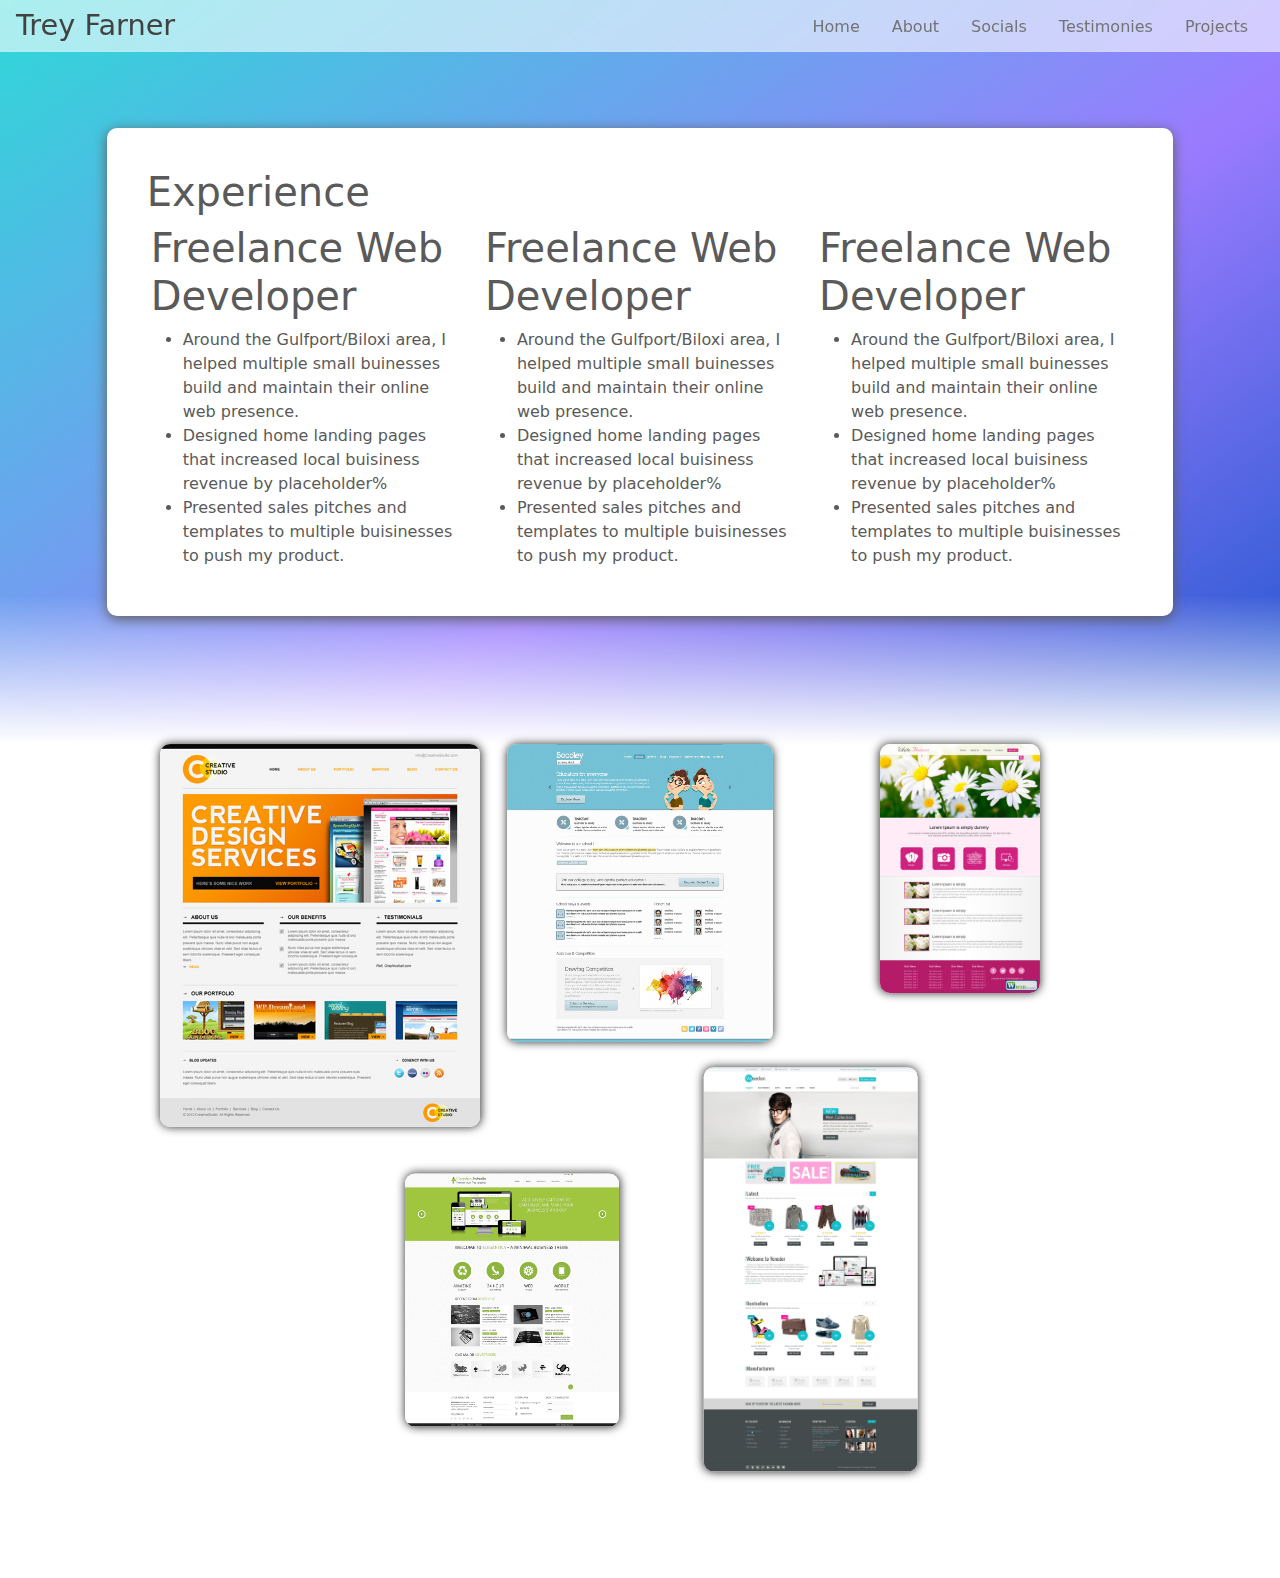
==== about.html @ fee143a4 "About Page" ====
<!DOCTYPE html>
<html lang="en">
<head>
    <meta charset="UTF-8">
    <meta name="viewport" content="width=device-width, initial-scale=1.0">
    <link rel="stylesheet" href="./css/bootstrap.css">
    <link rel="stylesheet" href="./css/styleAbout.css">
    <title>Document</title>
</head>
<body>
    <header role="banner" class="container-fluid fixed-top">
        <div class="row hamburg align-bottom p-1">
            <div class="col-6 d-flex flex-grow-1">
                <p class="bannerName">Trey Farner</p>
            </div>
            <button class="hamburgBtn col-6 d-lg-none" onclick="openSidebar()" id="hamburgOpen">
                <div class="menuBtn"></div>
                <div class="menuBtn"></div>
                <div class="menuBtn"></div>
            </button>
            <nav class="d-none d-lg-flex col-6 justify-content-end">
                <a href="./index.html" class="p-2 text-decoration-none mx-2">Home</a>
                <a href="#" class="p-2 text-decoration-none mx-2">About</a>
                <a href="#" class="p-2 text-decoration-none mx-2">Socials</a>
                <a href="#" class="p-2 text-decoration-none mx-2">Testimonies</a>
                <a href="#" class="p-2 text-decoration-none mx-2">Projects</a>
            </nav>
        </div>
    </header>

    <main role="main" class="container-fluid">
        <div class="row experience justify-content-center">
            <div class="experienceCard row col-12 col-md-10 justify-content-center">
                <div class="display-6 p-2">Experience</div>
                <div class="col-12 col-md-6 col-lg-4">
                    <h1>Freelance Web Developer</h1>
                    <ul>
                        <li>Around the Gulfport/Biloxi area, I helped multiple small buinesses build and maintain their online web presence.</li>
                        <li>Designed home landing pages that increased local buisiness revenue by placeholder%</li>
                        <li>Presented sales pitches and templates to multiple buisinesses to push my product.</li>
                    </ul>
                </div>
                <div class="col-12 col-md-6 col-lg-4">
                    <h1>Freelance Web Developer</h1>
                    <ul>
                        <li>Around the Gulfport/Biloxi area, I helped multiple small buinesses build and maintain their online web presence.</li>
                        <li>Designed home landing pages that increased local buisiness revenue by placeholder%</li>
                        <li>Presented sales pitches and templates to multiple buisinesses to push my product.</li>
                    </ul>
                </div>
                <div class="col-12 col-md-6 col-lg-4">
                    <h1>Freelance Web Developer</h1>
                    <ul>
                        <li>Around the Gulfport/Biloxi area, I helped multiple small buinesses build and maintain their online web presence.</li>
                        <li>Designed home landing pages that increased local buisiness revenue by placeholder%</li>
                        <li>Presented sales pitches and templates to multiple buisinesses to push my product.</li>
                    </ul>
                </div>
            </div>
        </div>

        <div class="templates row justify-content-center">
            <div class="row col-12 col-md-10 position-relative imgWrapper justify-content-center">
                <div class="heightBox"></div>
                <img src="./images/free-psd-website-design-templates_167860.jpg" alt="Website Template" class="animatedImg img1 position-absolute">
                <img src="./images/graphicumbrella.jpg" alt="Graphic Umbrella Template" class="animatedImg img2 position-absolute">
                <img src="./images/school-templates-website_397032.jpg" alt="School Template Website" class="animatedImg img3 position-absolute">
                <img src="./images/venedor.jpg" alt="Vendor website" class="animatedImg img4 position-absolute">
                <img src="./images/whiteflowers.jpg" alt="White Flowers Website" class="animatedImg img5 position-absolute">
            </div>
        </div>
    </main>
</body>
</html>
---- css/styleAbout.css ----
body {
    background: #2ED8D8;
    background: linear-gradient(to bottom right, #2ED8D8 0%, #9A7BFF 55%, #014EC1 100%);
    background-attachment: fixed;
}

.hamburg {
    background-color: #ffffff00;
    backdrop-filter: blur(8px);
    transition-duration: .5s;
    border-bottom: 1px solid #dcfaff15;

    &:hover {
    background-color: #ffffff98;
    }
}

.bannerName {
    font-size: 1.8rem;
    color: #424242;
    margin: 0;
    margin-right: .5rem;
    align-content: end;
}

.hamburgBtn {
    background-color: #ffffff00;
    border: none;
    width: 5rem;

    & :hover {
        color: #000;
    }
}

.menuBtn {
    width: 35px;
    height: 5px;
    border-radius: 5px;
    background-color: #424242;
    margin: 6px 0;
}

nav {
    align-items: end;

    & a {
        color: #737373;
        border-radius: 10px;
        transition-duration: .3s;

        &:hover {
            background-color: #737373;
            color: white;
        }
    }
}

.experienceCard {
    background-color: #ffffff;
    color: #5a5a5a;
    border-radius: 10px;
    box-shadow: 0px 3px 13px 0px #5c5c5c;
    padding-bottom: 12px;
    padding: 2rem;
    max-width: 1180px;
    margin: 10% 0;
}

.experience {
    background: linear-gradient(to bottom, #FFFFFF00 80%, #FFFFFF 100%);
} 

@keyframes rotateFlip {
    from {
        scale: .1;
    }
    to {
        rotate: 360deg;
        scale: 1;
    }
}

@keyframes float {
    from {translate: 0px;}
    to {translate: 0px 10px;}
}

.templates {
    background-color: #fff;
    min-height: fit-content;
}

.heightBox {
    margin: 40%;
}

.imgWrapper {
    max-width: 1080px;
}

.animatedImg {
    max-height: max-content;
    box-shadow: 0px 0px 10px 0px #303030;
    border-radius: 10px;
    padding: 0;
    transition-duration: .3s;

    &:hover {
        scale: 1.1;
        box-shadow: 0px 0px 18px 0px #303030;
    }
}

@keyframes img1Position {
    from {
        opacity: 0;
        scale: .1;
        translate: 0%;
    }
    to {
        opacity: 1;
        rotate: 360deg;
        scale: 1;
        translate: -100%;
    }
}

.img1 {
    width: 30%;
    translate: -100%;
    animation-name: img1Position;
    animation-duration: 1ms;
    animation-direction: alternate;
    animation-timeline: scroll(block nearest);
    animation-range: contain 0% contain 60%;
}

@keyframes img2Position {
    from {
        opacity: 0;
        scale: .1;
        translate: 0%;
    }
    to {
        opacity: 1;
        rotate: 360deg;
        scale: 1;
        translate: -60% 170%;
    }
}

.img2 {
    width: 20%;
    translate: -60% 170%;
    animation-name: img2Position;
    animation-duration: 1ms;
    animation-direction: alternate;
    animation-timeline: scroll(block nearest);
    animation-range: contain 0% contain 60%;
}

@keyframes img3Position {
    from {
        opacity: 0;
        scale: .1;
        translate: 0%;
    }
    to {
        opacity: 1;
        rotate: 360deg;
        scale: 1;
    }
}

.img3 {
    width: 25%;
    animation-name: img3Position;
    animation-duration: 1ms;
    animation-direction: alternate;
    animation-timeline: scroll(block nearest);
    animation-range: contain 0% contain 60%;
}

@keyframes img4Position {
    from {
        opacity: 0;
        scale: .1;
        translate: 0%;
    }
    to {
        opacity: 1;
        rotate: 360deg;
        scale: 1;
        translate: 80% 80%;
    }
}

.img4 {
    width: 20%;
    translate: 80% 80%;
    animation-name: img4Position;
    animation-duration: 1ms;
    animation-direction: alternate;
    animation-timeline: scroll(block nearest);
    animation-range: contain 0% contain 60%;
}

@keyframes img5Position {
    from {
        opacity: 0;
        scale: .1;
        translate: 0%;
    }
    to {
        opacity: 1;
        rotate: 360deg;
        scale: 1;
        translate: 200%;
    }
}

.img5 {
    width: 15%;
    translate: 200%;
    animation-name: img5Position;
    animation-duration: 1ms;
    animation-direction: alternate;
    animation-timeline: scroll(block nearest);
    animation-range: contain 0% contain 60%;
}
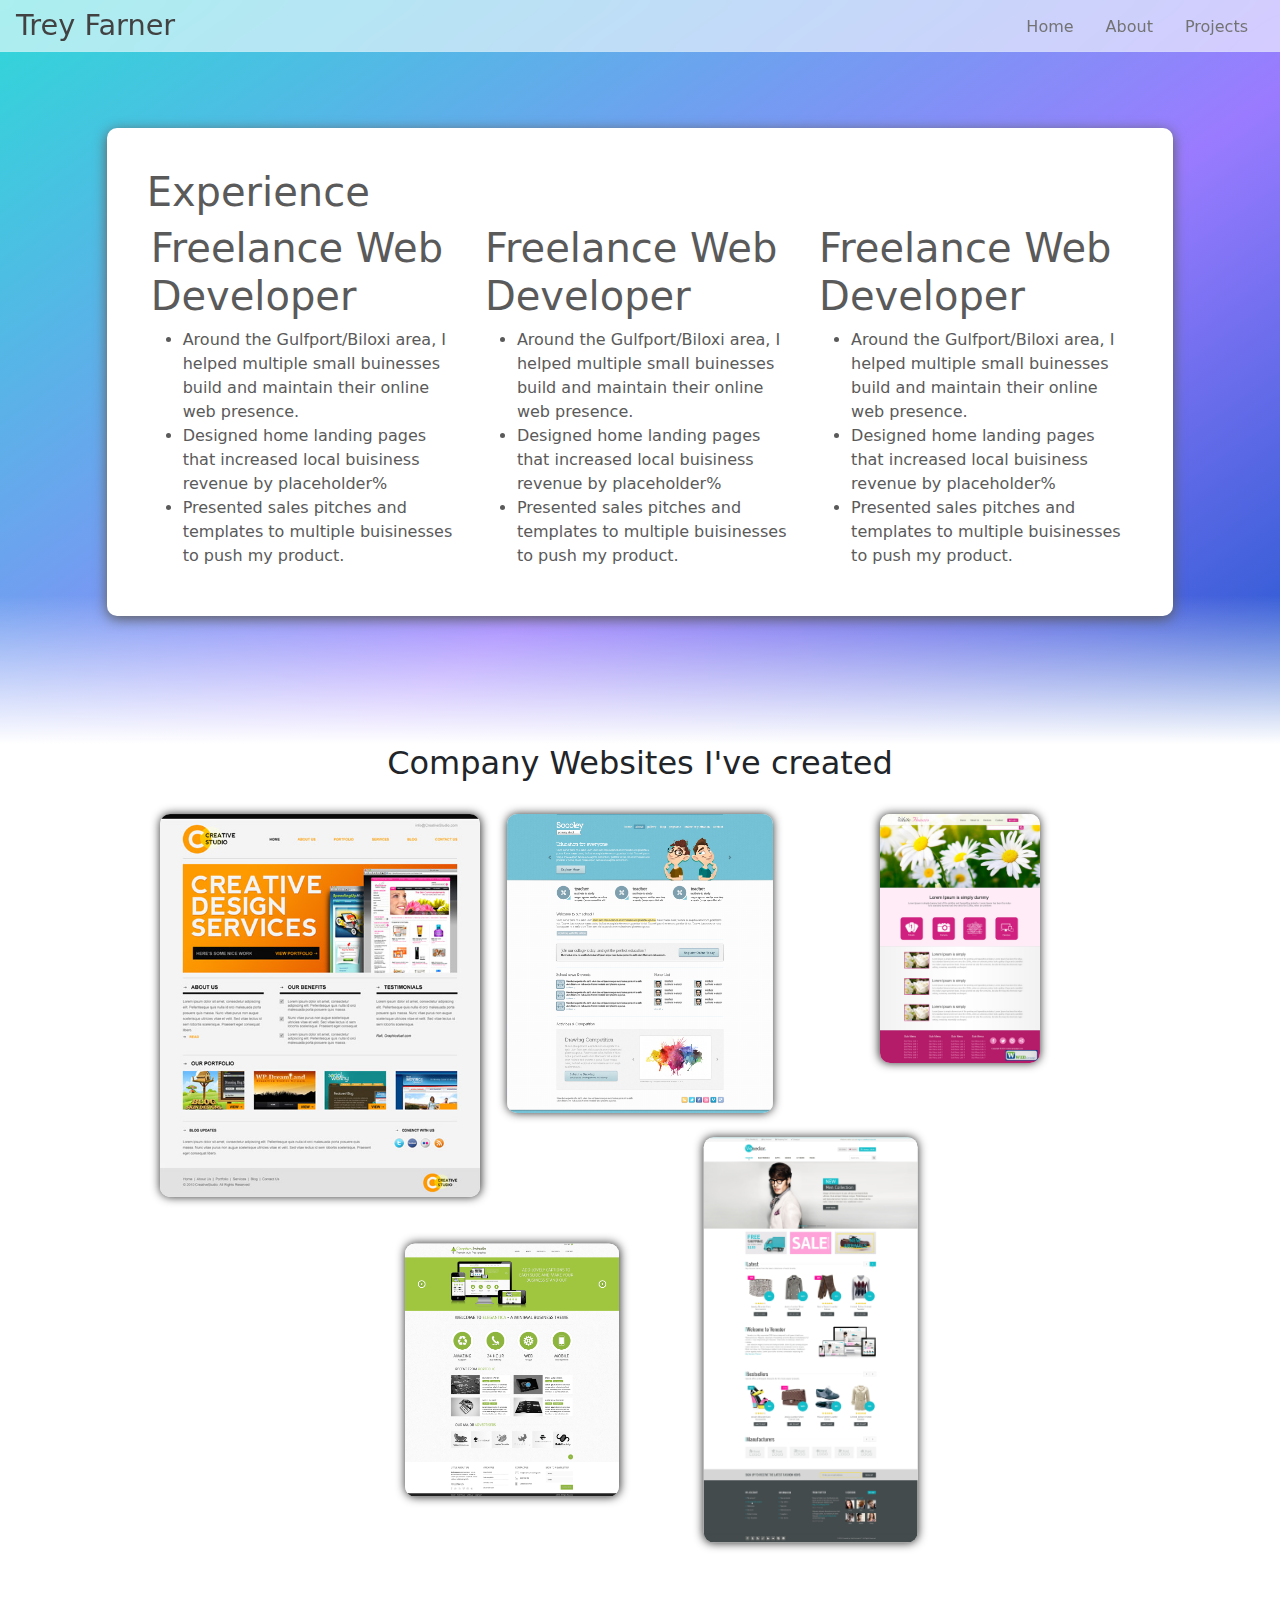
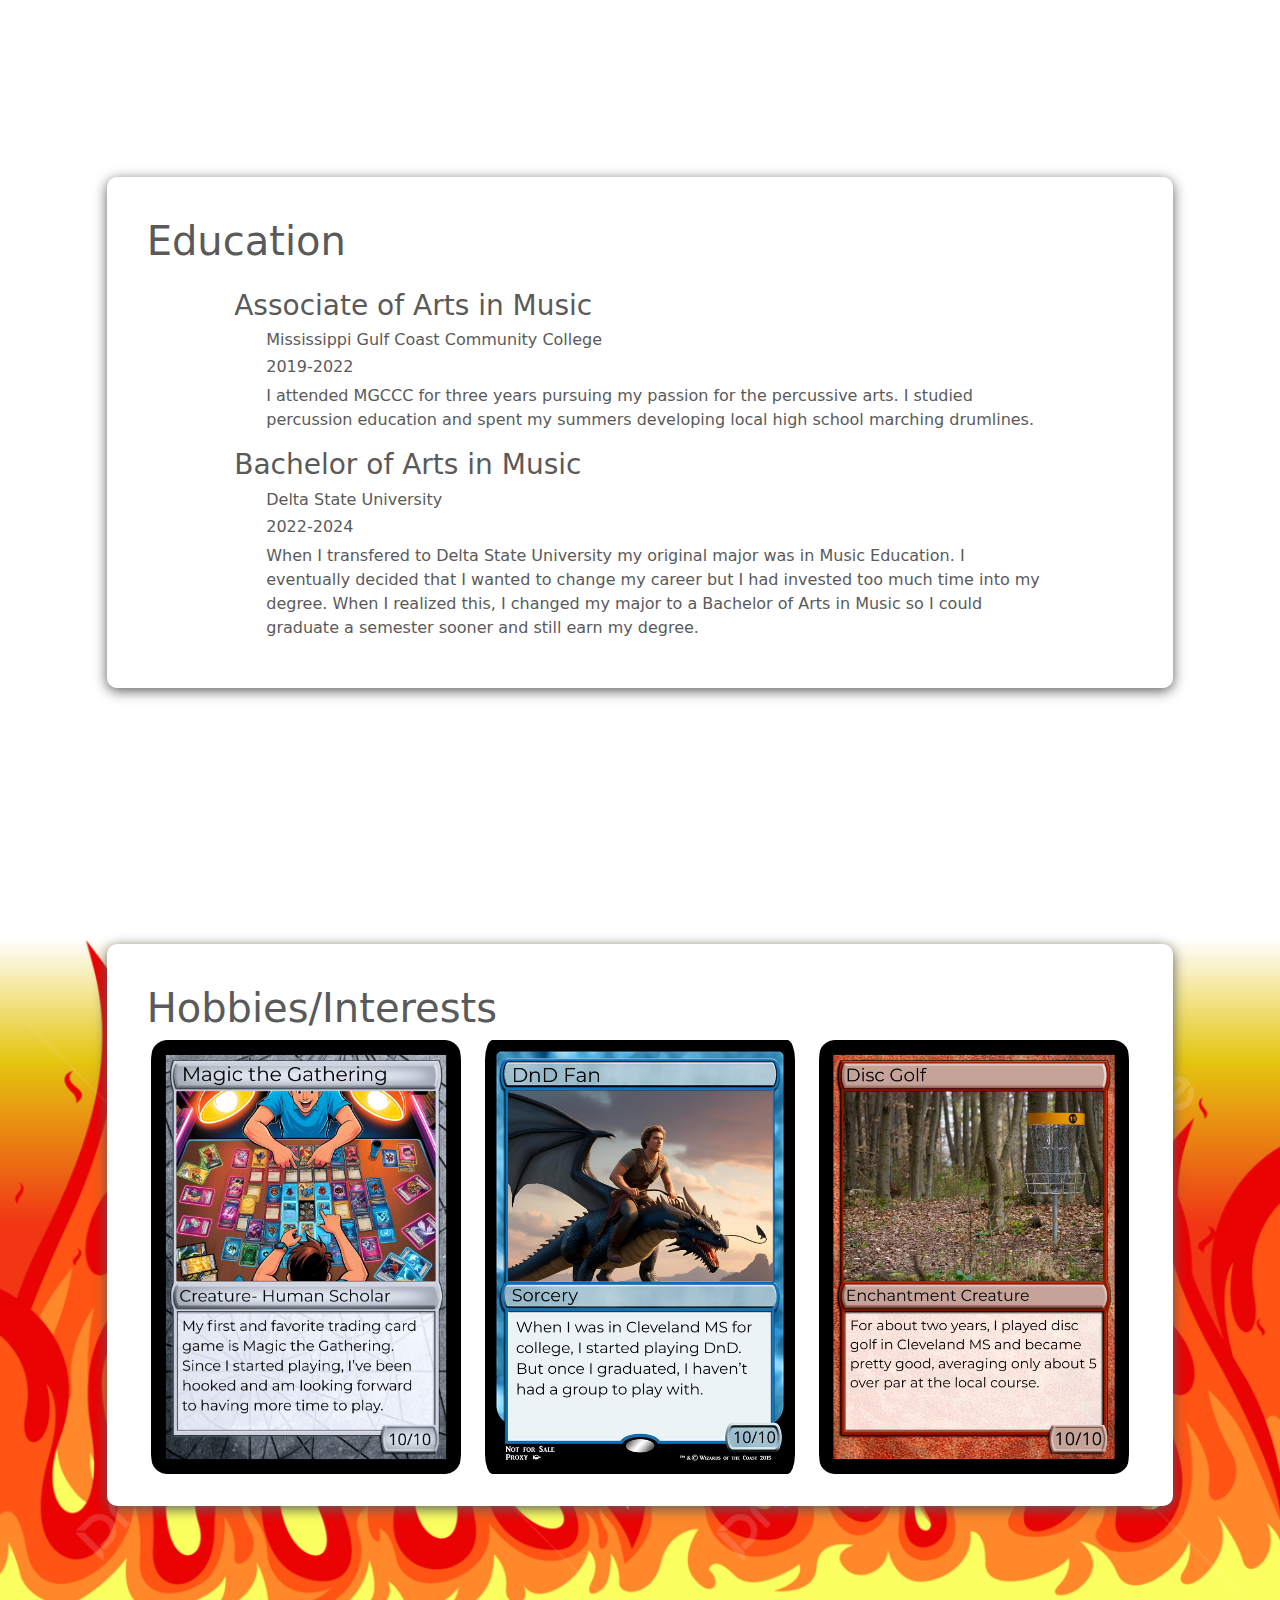
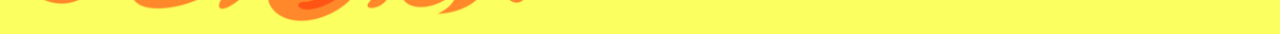
==== commit 0224c171: "about section additions" ====
--- a/about.html
+++ b/about.html
@@ -20,10 +20,8 @@
             </button>
             <nav class="d-none d-lg-flex col-6 justify-content-end">
                 <a href="./index.html" class="p-2 text-decoration-none mx-2">Home</a>
-                <a href="#" class="p-2 text-decoration-none mx-2">About</a>
-                <a href="#" class="p-2 text-decoration-none mx-2">Socials</a>
-                <a href="#" class="p-2 text-decoration-none mx-2">Testimonies</a>
-                <a href="#" class="p-2 text-decoration-none mx-2">Projects</a>
+                <a href="./about.html" class="p-2 text-decoration-none mx-2">About</a>
+                <a href="./projects.html" class="p-2 text-decoration-none mx-2">Projects</a>
             </nav>
         </div>
     </header>
@@ -59,6 +57,10 @@
             </div>
         </div>
 
+        <div class="row companyWebsites">
+            <h2 class="text-center pb-4">Company Websites I've created</h2>
+        </div>
+
         <div class="templates row justify-content-center">
             <div class="row col-12 col-md-10 position-relative imgWrapper justify-content-center">
                 <div class="heightBox"></div>
@@ -69,6 +71,38 @@
                 <img src="./images/whiteflowers.jpg" alt="White Flowers Website" class="animatedImg img5 position-absolute">
             </div>
         </div>
+
+        <div class="row education justify-content-center">
+            <div class="row educationCard col-12 col-md-10 justify-content-center">
+                <div class="display-6 p-2 educationTitle">Education</div>
+                <div class="col-12 col-md-10">
+                    <h3>Associate of Arts in Music</h3>
+                    <div class="description">
+                        <h6>Mississippi Gulf Coast Community College</h6>
+                        <h6>2019-2022</h6>
+                        <p>I attended MGCCC for three years pursuing my passion for the percussive arts. I studied percussion education and spent my summers developing local high school marching drumlines.</p>
+                    </div>
+                </div>
+                <div class="col-12 col-md-10">
+                    <h3>Bachelor of Arts in Music</h3>
+                    <div class="description">
+                        <h6>Delta State University</h6>
+                        <h6>2022-2024</h6>
+                        <p>When I transfered to Delta State University my original major was in Music Education. I eventually decided that I wanted to change my career but I had invested too much time into my degree. When I realized this, I changed my major to a Bachelor of Arts in Music so I could graduate a semester sooner and still earn my degree.</p>
+                    </div>
+                </div>
+            </div>
+        </div>
+
+        <div class="hobbies row justify-content-center position-relative">
+            <div class="row hobbiesCard col-12 col-md-10 justify-content-center">
+                <div class="display-6 p-2 hobbiesTitle">Hobbies/Interests</div>
+                <img src="./images/Hobbies-Images/Magic the Gathering.png" alt="A Magic the Gathering card" class="col-12 col-md-4 mtgCard">
+                <img src="./images/Hobbies-Images/Dnd Conne.png" alt="A Magic the Gathering card" class="col-12 col-md-4 mtgCard">
+                <img src="./images/Hobbies-Images/Disc Golf Card.png" alt="A Magic the Gathering card" class="col-12 col-md-4 mtgCard">
+            </div>
+            <img src="./images/Hobbies-Images/Flames.png" alt="Flames rising from the bottom of the site" class="flames position-absolute">
+        </div>
     </main>
 </body>
 </html>--- a/css/styleAbout.css
+++ b/css/styleAbout.css
@@ -71,6 +71,10 @@
     background: linear-gradient(to bottom, #FFFFFF00 80%, #FFFFFF 100%);
 } 
 
+.companyWebsites {
+    background-color: #fff;
+}
+
 @keyframes rotateFlip {
     from {
         scale: .1;
@@ -132,8 +136,8 @@
     animation-name: img1Position;
     animation-duration: 1ms;
     animation-direction: alternate;
-    animation-timeline: scroll(block nearest);
-    animation-range: contain 0% contain 60%;
+    animation-timeline: view(block);
+    animation-range: cover 0% cover 40%;
 }
 
 @keyframes img2Position {
@@ -156,8 +160,8 @@
     animation-name: img2Position;
     animation-duration: 1ms;
     animation-direction: alternate;
-    animation-timeline: scroll(block nearest);
-    animation-range: contain 0% contain 60%;
+    animation-timeline: view(block);
+    animation-range: cover 0% cover 40%;
 }
 
 @keyframes img3Position {
@@ -178,8 +182,8 @@
     animation-name: img3Position;
     animation-duration: 1ms;
     animation-direction: alternate;
-    animation-timeline: scroll(block nearest);
-    animation-range: contain 0% contain 60%;
+    animation-timeline: view(block);
+    animation-range: cover 0% cover 40%;
 }
 
 @keyframes img4Position {
@@ -202,8 +206,8 @@
     animation-name: img4Position;
     animation-duration: 1ms;
     animation-direction: alternate;
-    animation-timeline: scroll(block nearest);
-    animation-range: contain 0% contain 60%;
+    animation-timeline: view(block);
+    animation-range: cover 0% cover 40%;
 }
 
 @keyframes img5Position {
@@ -226,6 +230,49 @@
     animation-name: img5Position;
     animation-duration: 1ms;
     animation-direction: alternate;
-    animation-timeline: scroll(block nearest);
-    animation-range: contain 0% contain 60%;
+    animation-timeline: view(block);
+    animation-range: cover 0% cover 40%;
+}
+
+.educationCard, .hobbiesCard {
+    background-color: #ffffff;
+    color: #5a5a5a;
+    border-radius: 10px;
+    box-shadow: 0px 3px 13px 0px #5c5c5c;
+    padding-bottom: 12px;
+    padding: 2rem;
+    margin: 10% 0;
+    max-width: 1180px;
+}
+
+.education {
+    background: linear-gradient(to bottom, #FFFFFF 0%, #FFFFFF00 20%, #ffffff00 80%, #ffffff 100%);
+}
+
+.educationTitle {
+    margin-bottom: 1rem;
+}
+
+.description {
+    margin-left: 2rem;
+}
+
+.hobbies {
+    overflow: hidden;
+    background: linear-gradient(to bottom, #ffffff 15%, #E4C610 30%, #F13515 50%);
+}
+
+.hobbiesCard {
+    position: relative;
+    z-index: 1;
+}
+
+.mtgCard {
+    border-radius: 20px;
+}
+
+.flames {
+    width: 100%;
+    padding: 0;
+    bottom: 0;
 }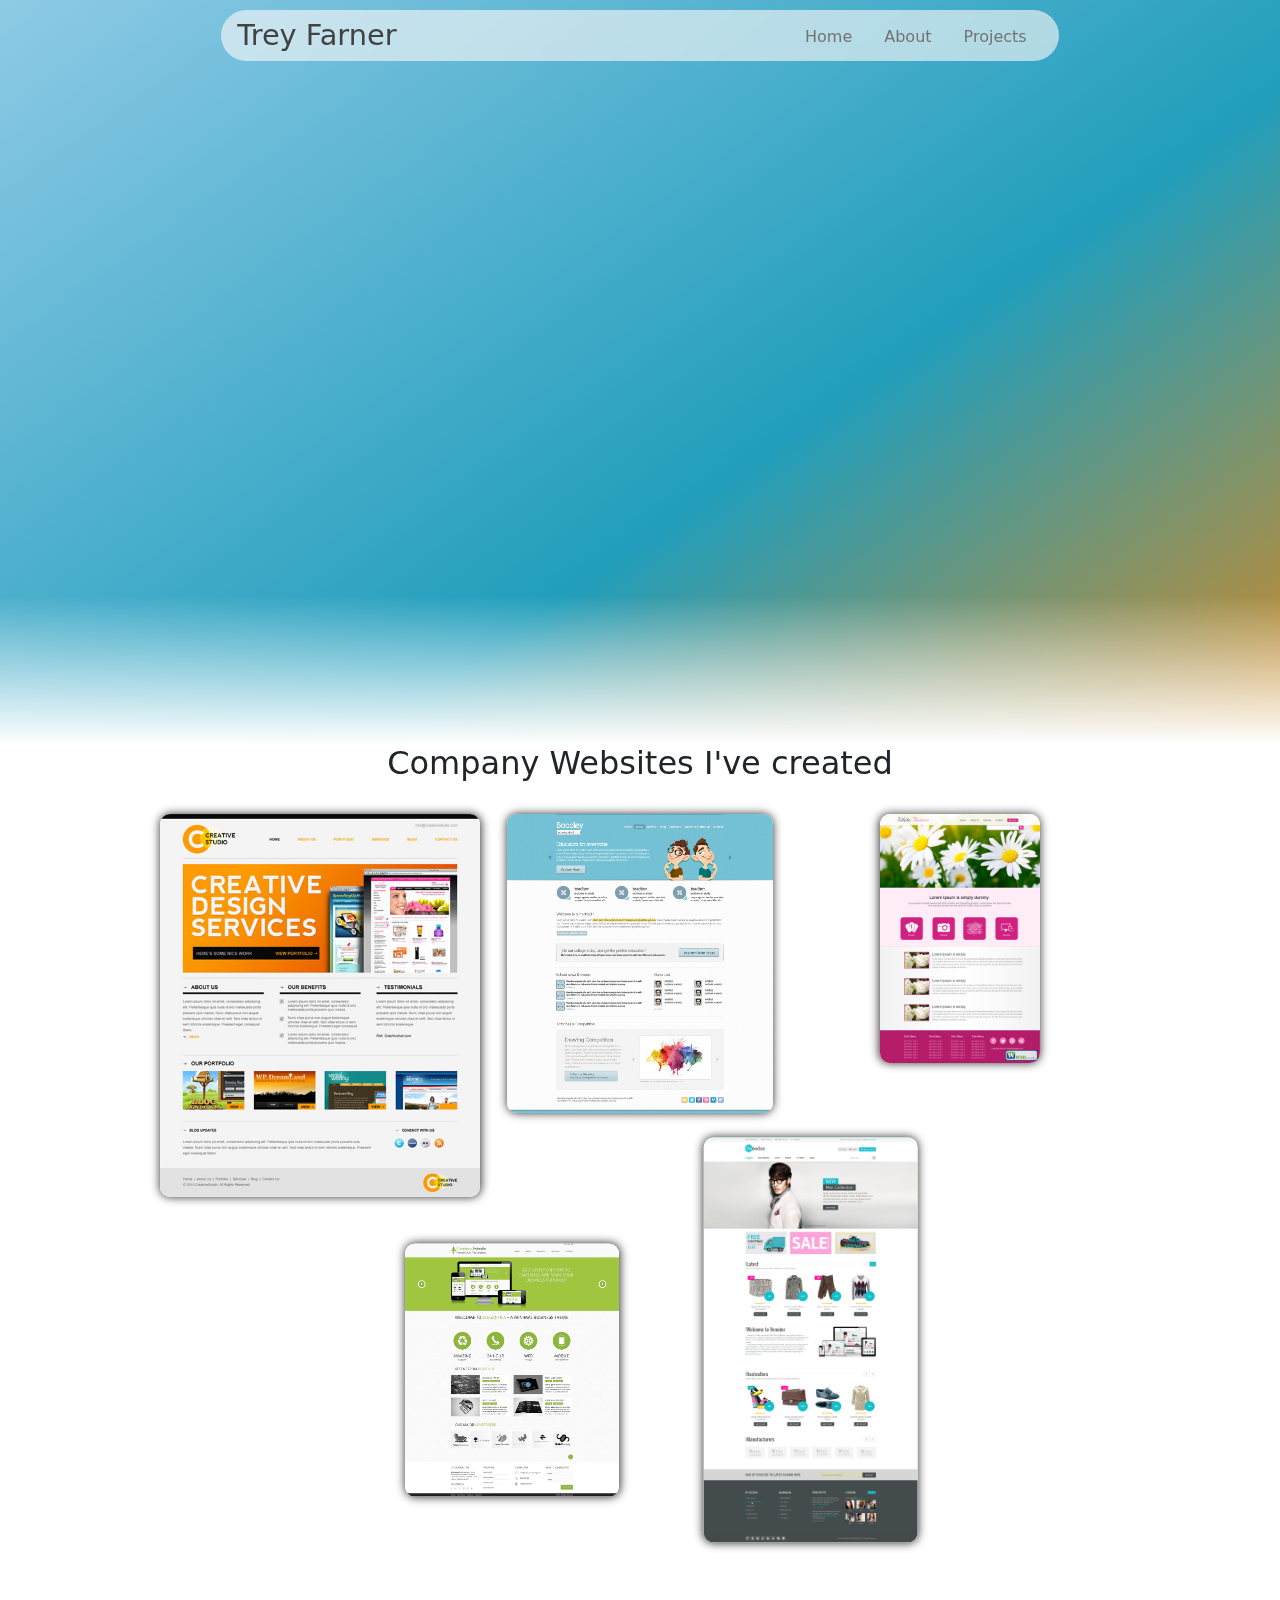
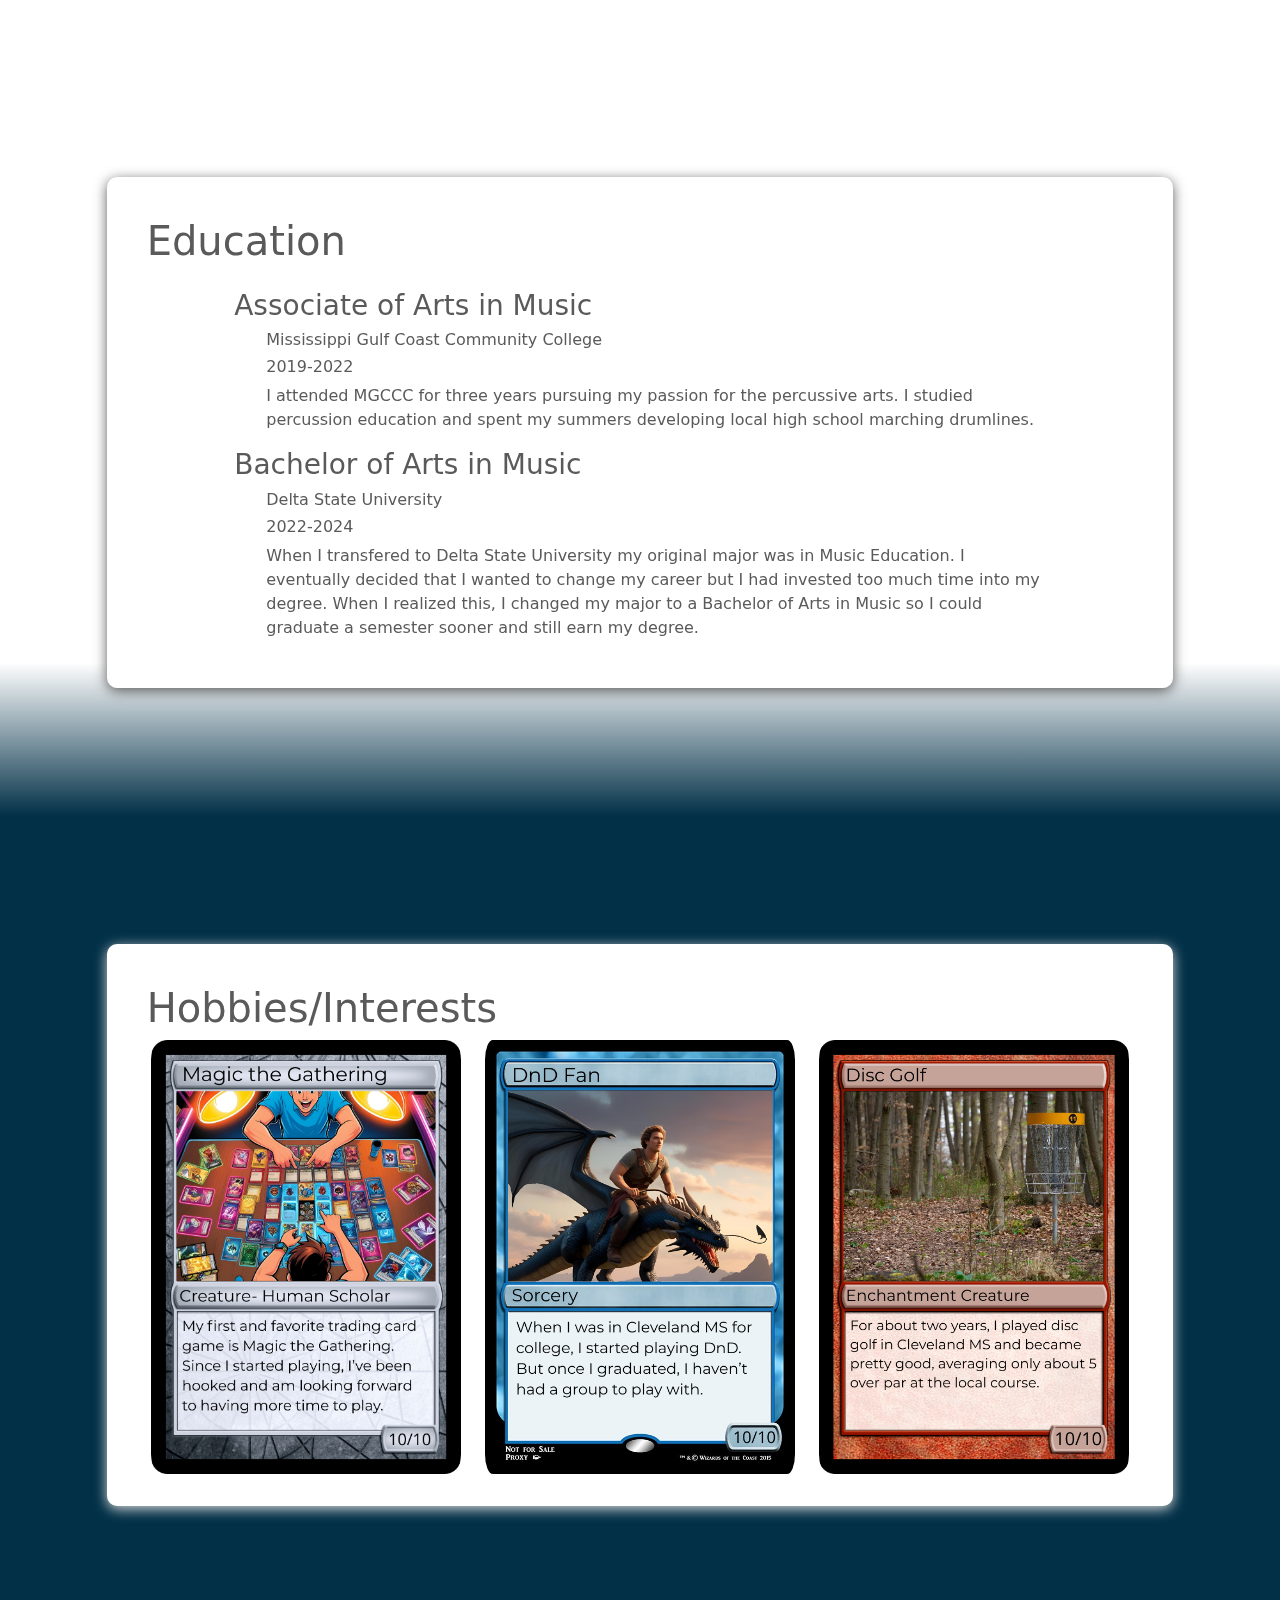
==== commit 303e5dcc: "Design Edits" ====
--- a/about.html
+++ b/about.html
@@ -8,8 +8,9 @@
     <title>Document</title>
 </head>
 <body>
+    <div class="background position-fixed"></div>
     <header role="banner" class="container-fluid fixed-top">
-        <div class="row hamburg align-bottom p-1">
+        <div class="row hamburg p-1 col-12 col-md-8">
             <div class="col-6 d-flex flex-grow-1">
                 <p class="bannerName">Trey Farner</p>
             </div>
@@ -101,7 +102,6 @@
                 <img src="./images/Hobbies-Images/Dnd Conne.png" alt="A Magic the Gathering card" class="col-12 col-md-4 mtgCard">
                 <img src="./images/Hobbies-Images/Disc Golf Card.png" alt="A Magic the Gathering card" class="col-12 col-md-4 mtgCard">
             </div>
-            <img src="./images/Hobbies-Images/Flames.png" alt="Flames rising from the bottom of the site" class="flames position-absolute">
         </div>
     </main>
 </body>
--- a/css/styleAbout.css
+++ b/css/styleAbout.css
@@ -1,14 +1,35 @@
+@keyframes fade-in {
+    from {
+        opacity: 0;
+        translate: 0px -50px;
+    }
+    to {
+        opacity: 1;
+    }
+}
+
 body {
-    background: #2ED8D8;
-    background: linear-gradient(to bottom right, #2ED8D8 0%, #9A7BFF 55%, #014EC1 100%);
-    background-attachment: fixed;
+    overflow-x: hidden;
+}
+
+.background {
+    z-index: -2;
+    background: linear-gradient(to bottom right, #8ecae6 0%, #219ebc 55%, #fb8500 100%);
+    width: 100vw;
+    height: 100vh;
+}
+
+.fixed-top {
+    top: 10px;
 }
 
 .hamburg {
-    background-color: #ffffff00;
+    background-color: #f7f7f7a1;
     backdrop-filter: blur(8px);
     transition-duration: .5s;
-    border-bottom: 1px solid #dcfaff15;
+    border-radius: 50px;
+    justify-self: center;
+    max-width: 1180px;
 
     &:hover {
     background-color: #ffffff98;
@@ -65,6 +86,11 @@
     padding: 2rem;
     max-width: 1180px;
     margin: 10% 0;
+    opacity: 0;
+    animation-name: fade-in;
+    animation-duration: 1s;
+    animation-delay: .5s;
+    animation-fill-mode: forwards;
 }
 
 .experience {
@@ -137,7 +163,7 @@
     animation-duration: 1ms;
     animation-direction: alternate;
     animation-timeline: view(block);
-    animation-range: cover 0% cover 40%;
+    animation-range: cover 0% cover 50%;
 }
 
 @keyframes img2Position {
@@ -161,7 +187,7 @@
     animation-duration: 1ms;
     animation-direction: alternate;
     animation-timeline: view(block);
-    animation-range: cover 0% cover 40%;
+    animation-range: cover 0% cover 50%;
 }
 
 @keyframes img3Position {
@@ -183,7 +209,7 @@
     animation-duration: 1ms;
     animation-direction: alternate;
     animation-timeline: view(block);
-    animation-range: cover 0% cover 40%;
+    animation-range: cover 0% cover 50%;
 }
 
 @keyframes img4Position {
@@ -207,7 +233,7 @@
     animation-duration: 1ms;
     animation-direction: alternate;
     animation-timeline: view(block);
-    animation-range: cover 0% cover 40%;
+    animation-range: cover 0% cover 50%;
 }
 
 @keyframes img5Position {
@@ -231,7 +257,7 @@
     animation-duration: 1ms;
     animation-direction: alternate;
     animation-timeline: view(block);
-    animation-range: cover 0% cover 40%;
+    animation-range: cover 0% cover 50%;
 }
 
 .educationCard, .hobbiesCard {
@@ -246,7 +272,7 @@
 }
 
 .education {
-    background: linear-gradient(to bottom, #FFFFFF 0%, #FFFFFF00 20%, #ffffff00 80%, #ffffff 100%);
+    background: linear-gradient(to bottom, #FFFFFF 0%, #FFFFFF00 20%, #ffffff00 80%, #023047 100%);
 }
 
 .educationTitle {
@@ -258,13 +284,13 @@
 }
 
 .hobbies {
-    overflow: hidden;
-    background: linear-gradient(to bottom, #ffffff 15%, #E4C610 30%, #F13515 50%);
+    background-color: #023047;
 }
 
 .hobbiesCard {
     position: relative;
     z-index: 1;
+    box-shadow: 0px 3px 13px 0px #d8d8d8;
 }
 
 .mtgCard {
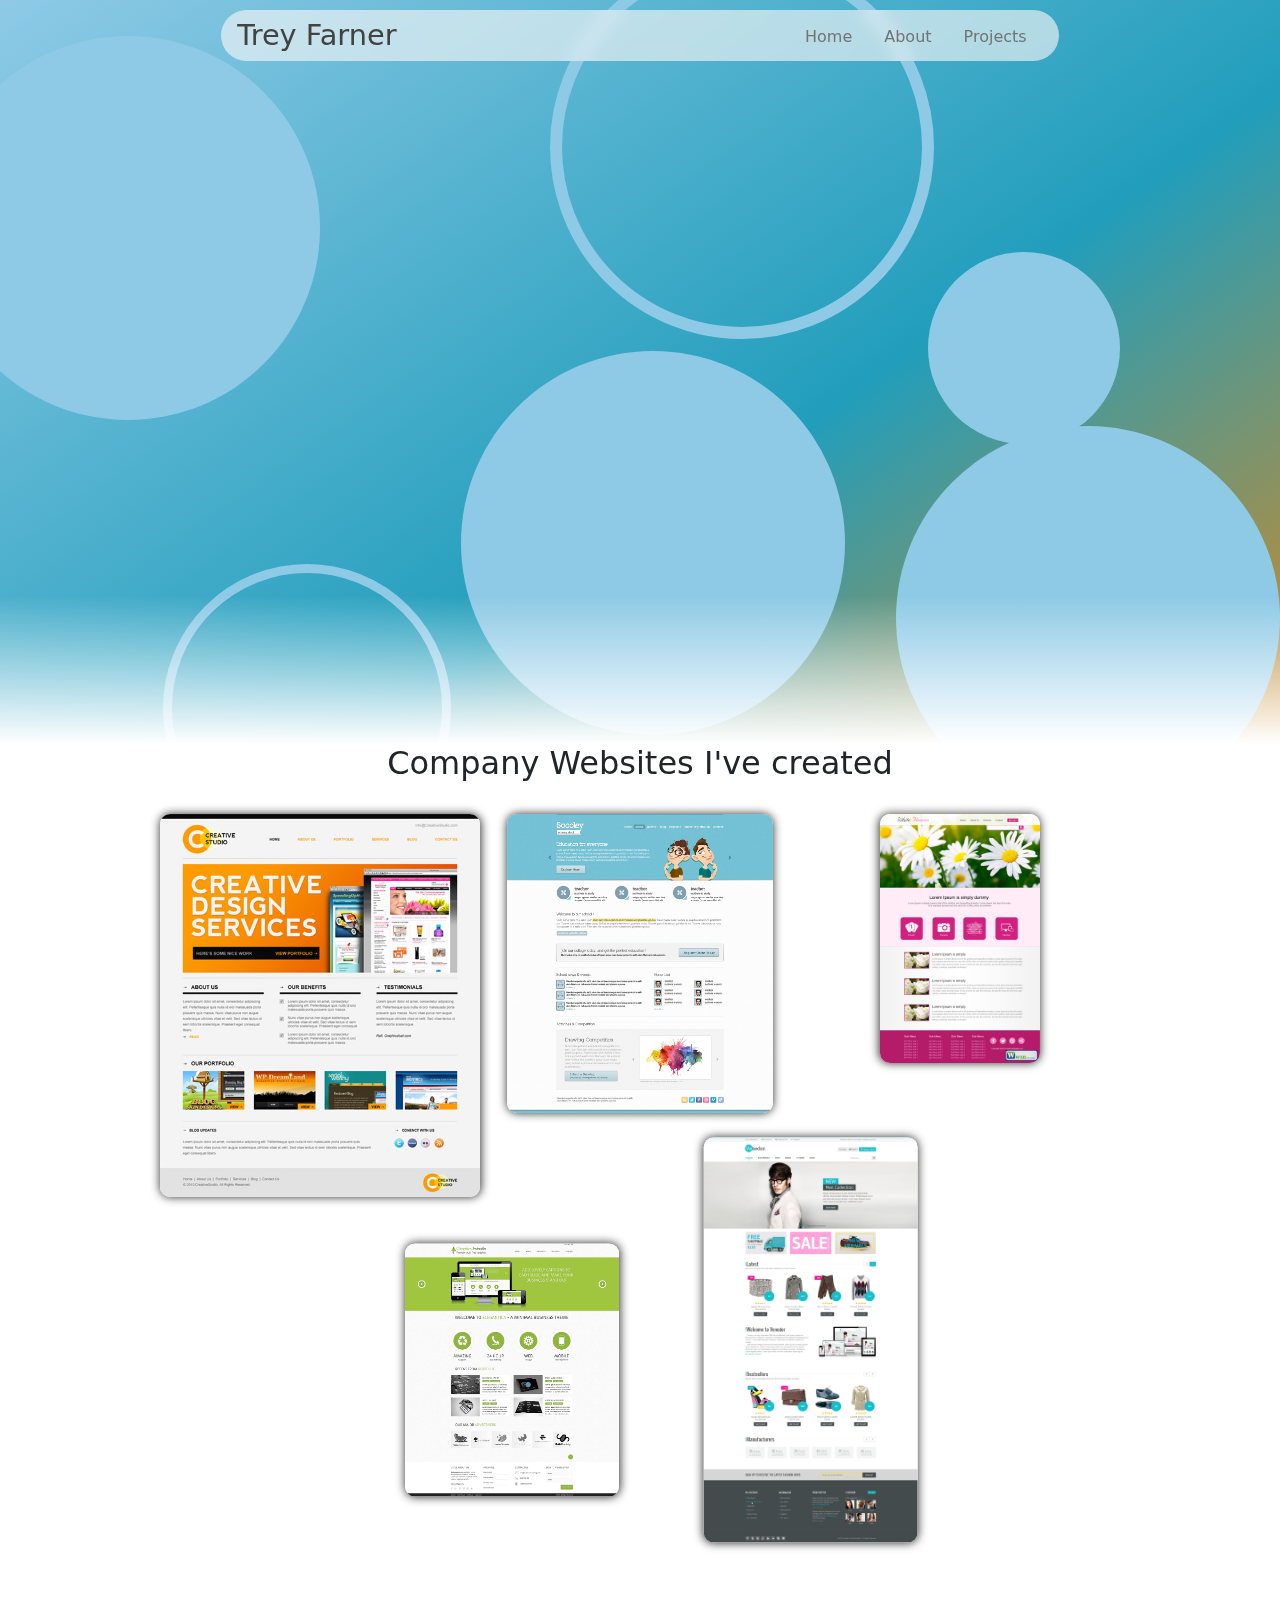
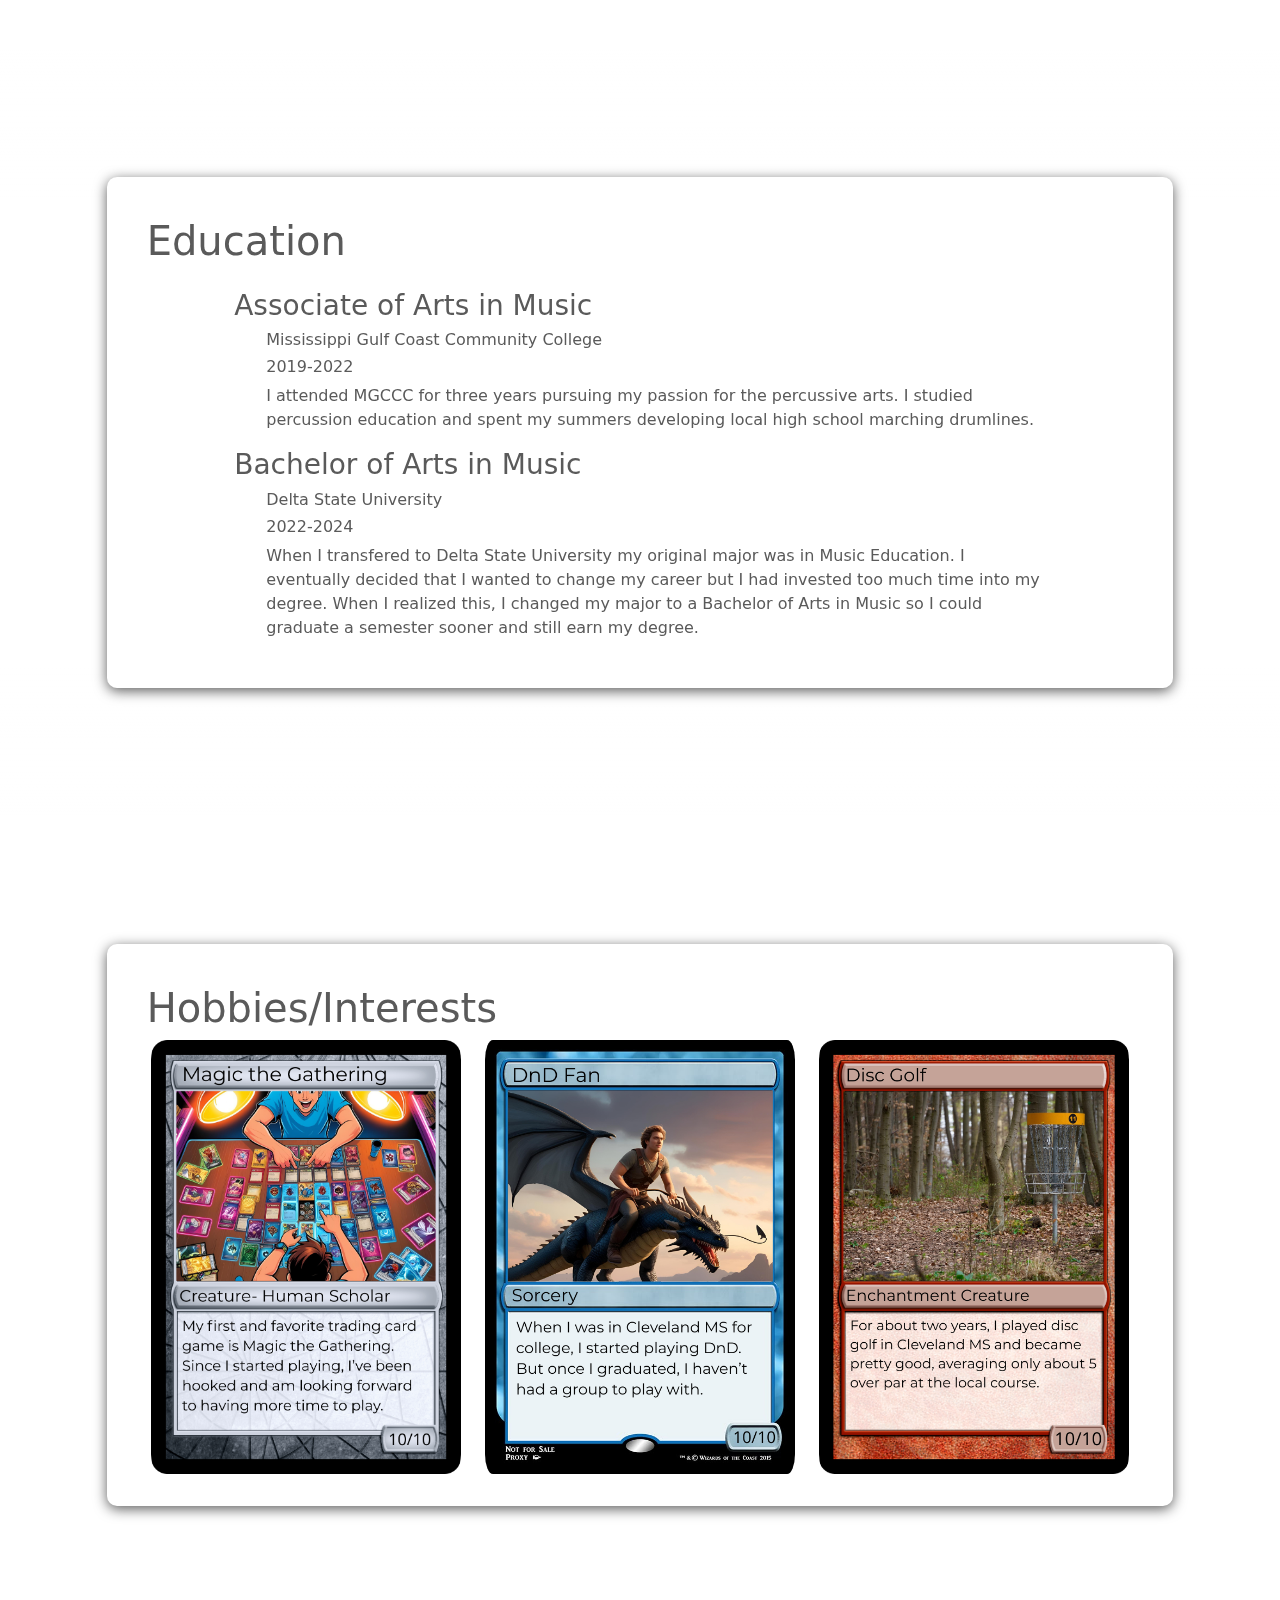
==== commit a2d9ee00: "Close to final product" ====
--- a/about.html
+++ b/about.html
@@ -8,7 +8,19 @@
     <title>Document</title>
 </head>
 <body>
+
     <div class="background position-fixed"></div>
+
+    <!--Background Circles-->
+    <div class="background cirContainer position-fixed">
+        <div class="cir cir1 position-absolute"></div>
+        <div class="cir cir2 position-absolute"></div>
+        <div class="cir cir3 position-absolute"></div>
+        <div class="cir cir4 position-absolute"></div>
+        <div class="cir cir5 position-absolute"></div>
+        <div class="cir cir6 position-absolute"></div>
+    </div>
+    
     <header role="banner" class="container-fluid fixed-top">
         <div class="row hamburg p-1 col-12 col-md-8">
             <div class="col-6 d-flex flex-grow-1">
--- a/css/styleAbout.css
+++ b/css/styleAbout.css
@@ -6,6 +6,90 @@
     to {
         opacity: 1;
     }
+}
+
+/*Background Circles*/
+
+@keyframes pulseA {
+    0% {scale: 1;}
+    20% {translate: 0 -10px;}
+    40% {translate: 0 10px;}
+    50% {scale: 1.2;}
+    60% {translate: 0 -10px;}
+    80% {translate: 0 10px;}
+    100% {
+        translate: 0;
+        scale: 1;}
+}
+
+@keyframes pulseB {
+    0% {scale: 1;}
+    20% {translate: 0 -4px;}
+    40% {translate: 0 8px;}
+    50% {scale: .85;}
+    60% {translate: 0 -7px;}
+    80% {translate: 0 3px;}
+    100% {
+        translate: 0;
+        scale: 1;}
+}
+
+.cirContainer {
+    z-index: -1;
+    width: 100%;
+    height: 100%;
+}
+
+.cir {
+    width: 30%;
+    aspect-ratio: 1 / 1;
+    border-radius: 50%;
+    background-color: #8ecae6;
+}
+
+.cir1, .cir3, .cir5 {
+    animation: pulseA 10s infinite;
+}
+.cir2, .cir4, .cir6 {
+    animation: pulseB 8s infinite;
+}
+
+.cir1 {
+    top: 4%;
+    left: -5%;
+}
+
+.cir2, .cir3 {
+    background-color: #ffffff00;
+    border: .75rem solid #8ecae6;
+}
+
+.cir2 {
+    top: -5%;
+    right: 27%;
+    scale: 1;
+}
+
+.cir3 {
+    bottom: 0%;
+    left: 9%;
+    scale: .75;
+}
+
+.cir4 {
+    top: 39%;
+    right: 34%;
+}
+
+.cir5 {
+    bottom: 10%;
+    right: 0%;
+}
+
+.cir6 {
+    bottom: 40%;
+    right: 5%;
+    scale: .5;
 }
 
 body {
@@ -127,6 +211,10 @@
 
 .imgWrapper {
     max-width: 1080px;
+
+    &:hover .animatedImg:not(:hover) {
+        filter: grayscale(1) blur(1px);
+    }
 }
 
 .animatedImg {
@@ -142,6 +230,13 @@
     }
 }
 
+.img1, .img2, .img3, .img4, .img5 {
+    animation-duration: 1ms;
+    animation-direction: alternate;
+    animation-timeline: view(block);
+    animation-range: cover 0% cover 50%;
+}
+
 @keyframes img1Position {
     from {
         opacity: 0;
@@ -160,10 +255,6 @@
     width: 30%;
     translate: -100%;
     animation-name: img1Position;
-    animation-duration: 1ms;
-    animation-direction: alternate;
-    animation-timeline: view(block);
-    animation-range: cover 0% cover 50%;
 }
 
 @keyframes img2Position {
@@ -184,10 +275,6 @@
     width: 20%;
     translate: -60% 170%;
     animation-name: img2Position;
-    animation-duration: 1ms;
-    animation-direction: alternate;
-    animation-timeline: view(block);
-    animation-range: cover 0% cover 50%;
 }
 
 @keyframes img3Position {
@@ -206,10 +293,6 @@
 .img3 {
     width: 25%;
     animation-name: img3Position;
-    animation-duration: 1ms;
-    animation-direction: alternate;
-    animation-timeline: view(block);
-    animation-range: cover 0% cover 50%;
 }
 
 @keyframes img4Position {
@@ -230,10 +313,6 @@
     width: 20%;
     translate: 80% 80%;
     animation-name: img4Position;
-    animation-duration: 1ms;
-    animation-direction: alternate;
-    animation-timeline: view(block);
-    animation-range: cover 0% cover 50%;
 }
 
 @keyframes img5Position {
@@ -254,10 +333,6 @@
     width: 15%;
     translate: 200%;
     animation-name: img5Position;
-    animation-duration: 1ms;
-    animation-direction: alternate;
-    animation-timeline: view(block);
-    animation-range: cover 0% cover 50%;
 }
 
 .educationCard, .hobbiesCard {
@@ -272,7 +347,7 @@
 }
 
 .education {
-    background: linear-gradient(to bottom, #FFFFFF 0%, #FFFFFF00 20%, #ffffff00 80%, #023047 100%);
+    background: linear-gradient(to bottom, #FFFFFF 0%, #FFFFFF00 20%, #ffffff00 80%, #ffffff 100%);
 }
 
 .educationTitle {
@@ -284,21 +359,14 @@
 }
 
 .hobbies {
-    background-color: #023047;
+    background-color: #fff;
 }
 
 .hobbiesCard {
     position: relative;
     z-index: 1;
-    box-shadow: 0px 3px 13px 0px #d8d8d8;
 }
 
 .mtgCard {
     border-radius: 20px;
-}
-
-.flames {
-    width: 100%;
-    padding: 0;
-    bottom: 0;
 }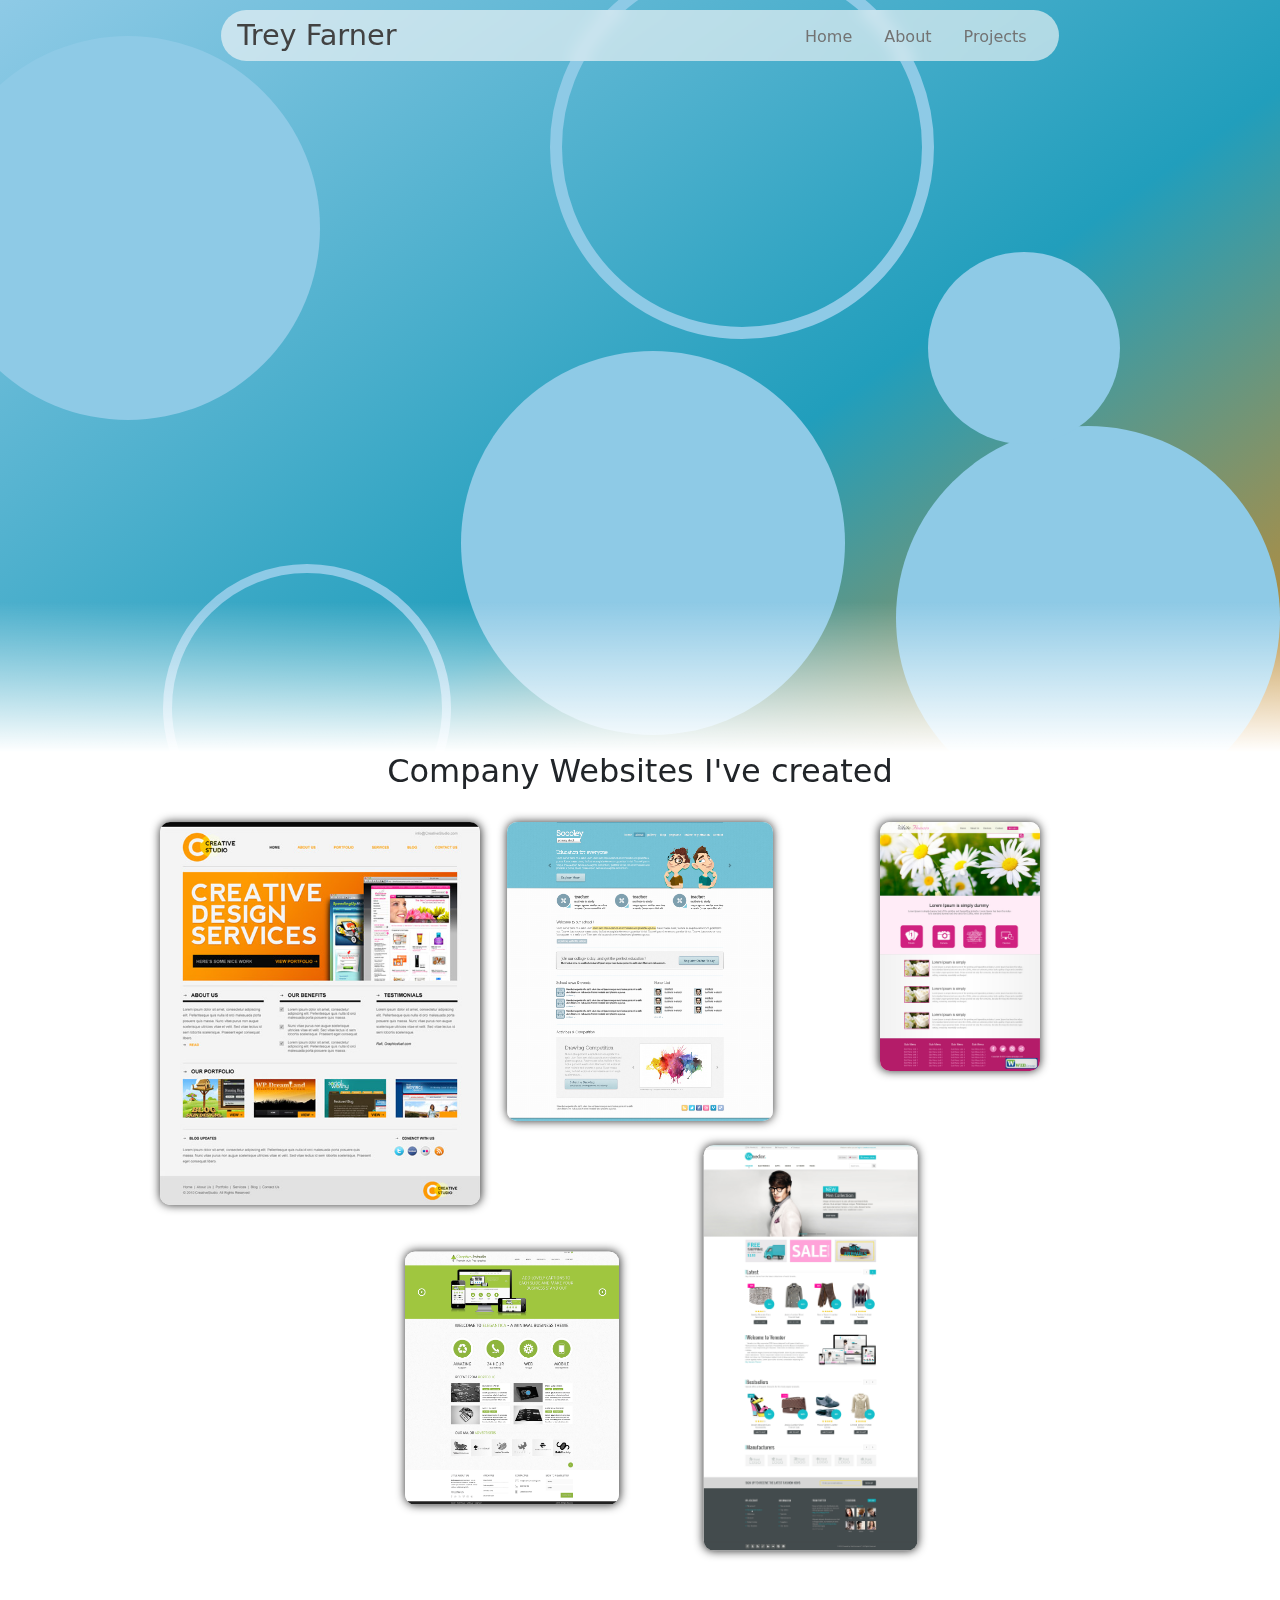
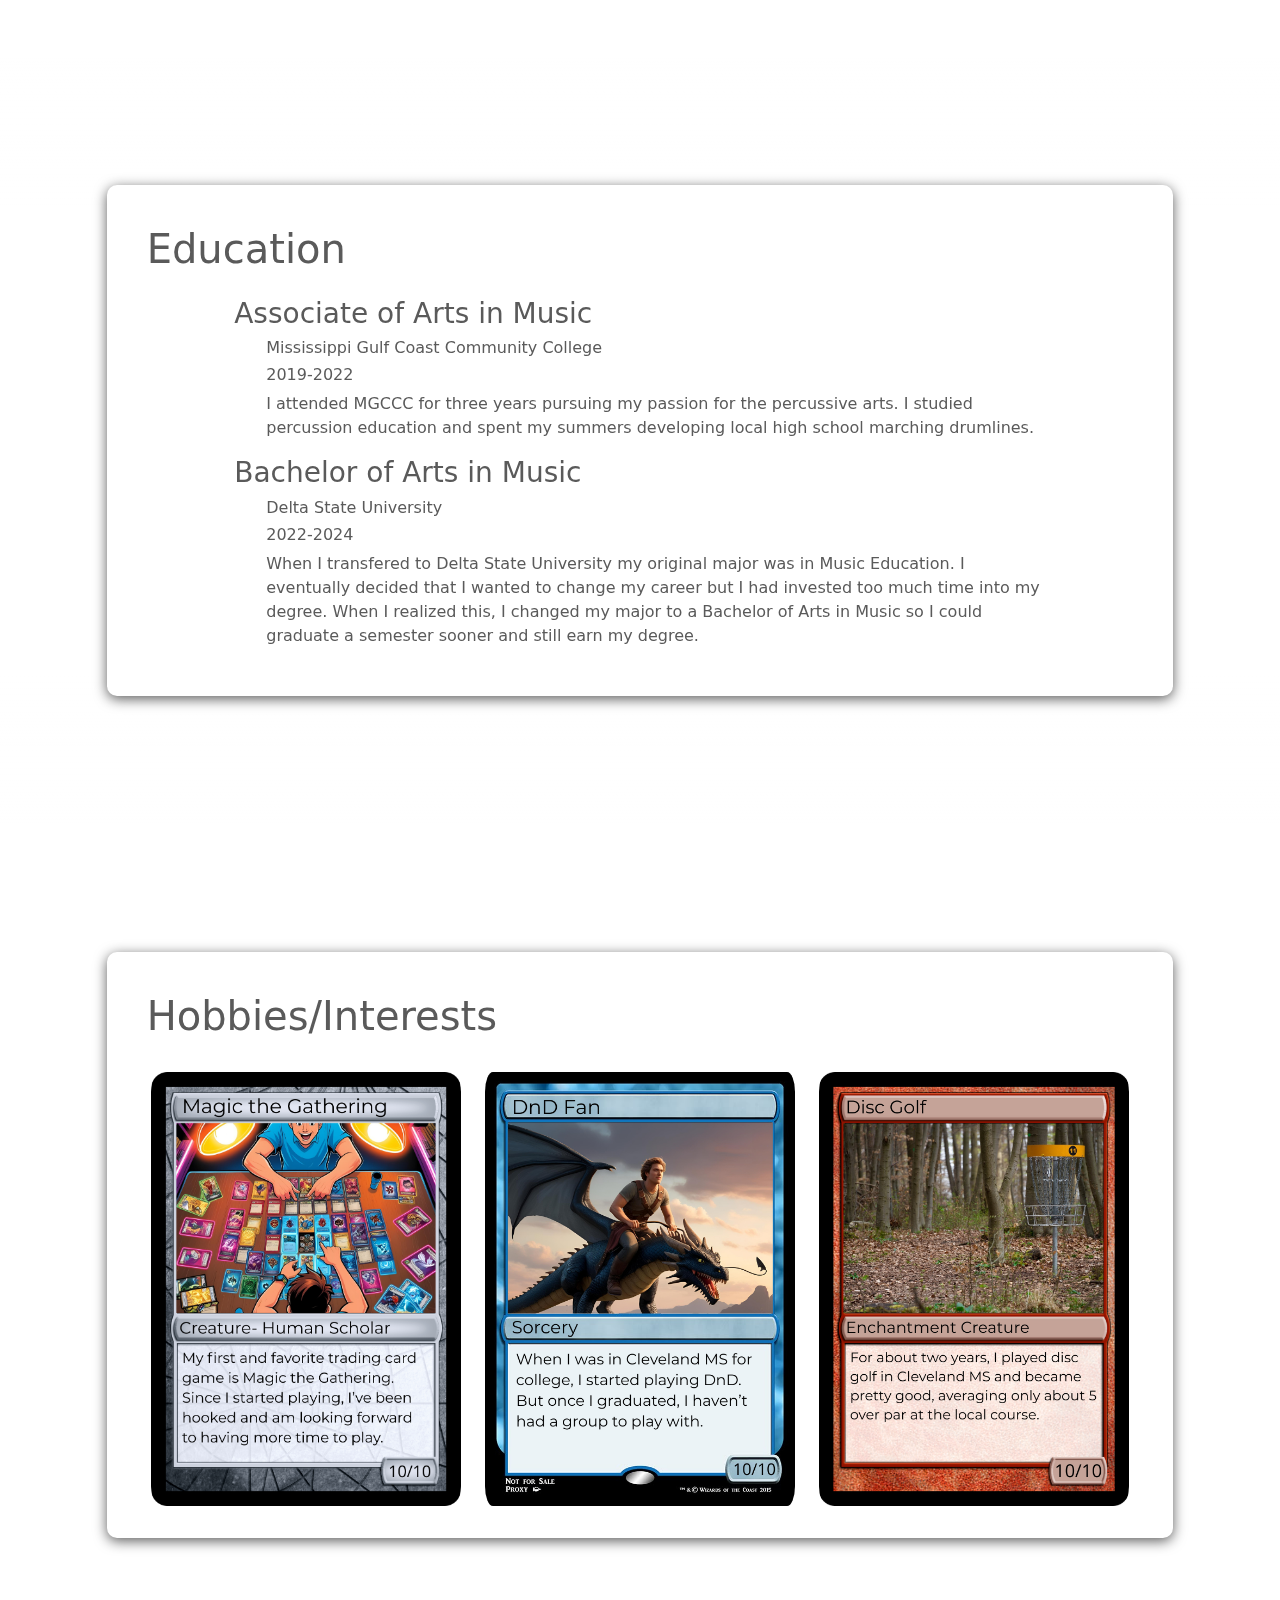
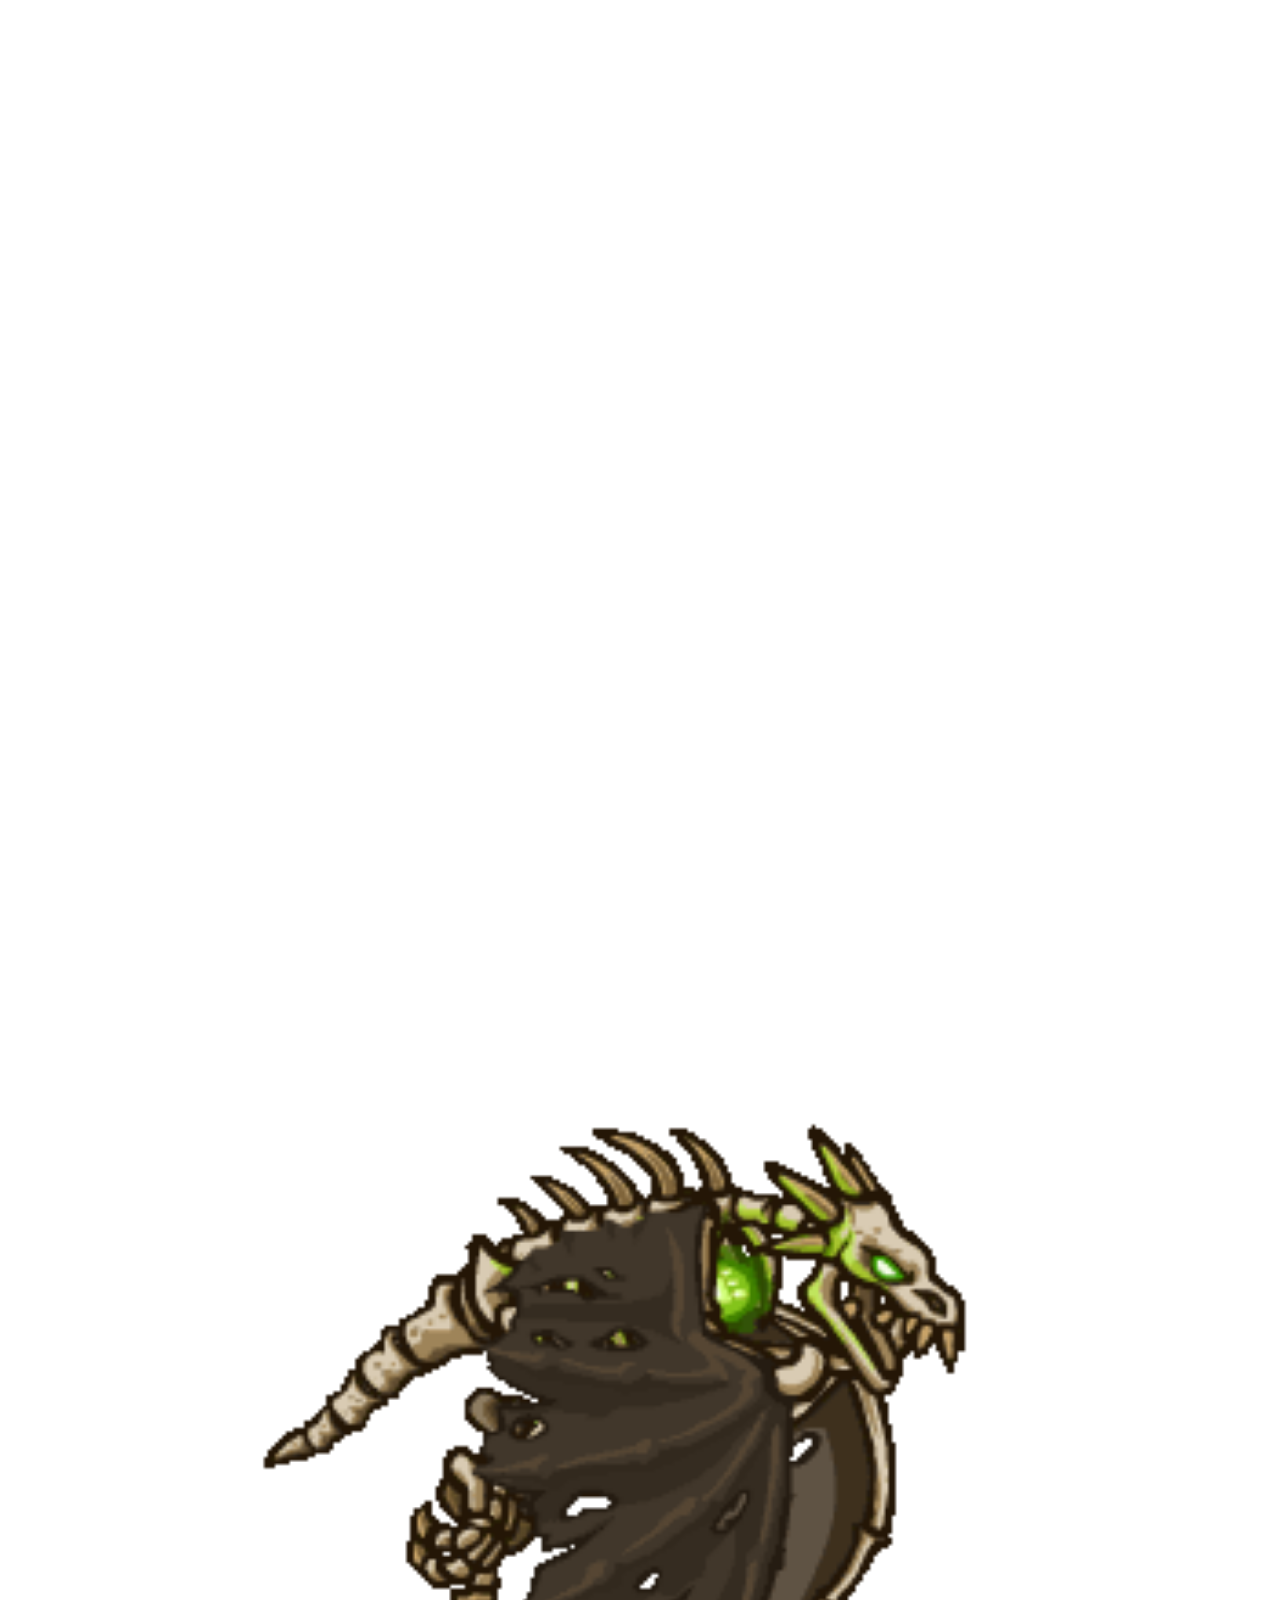
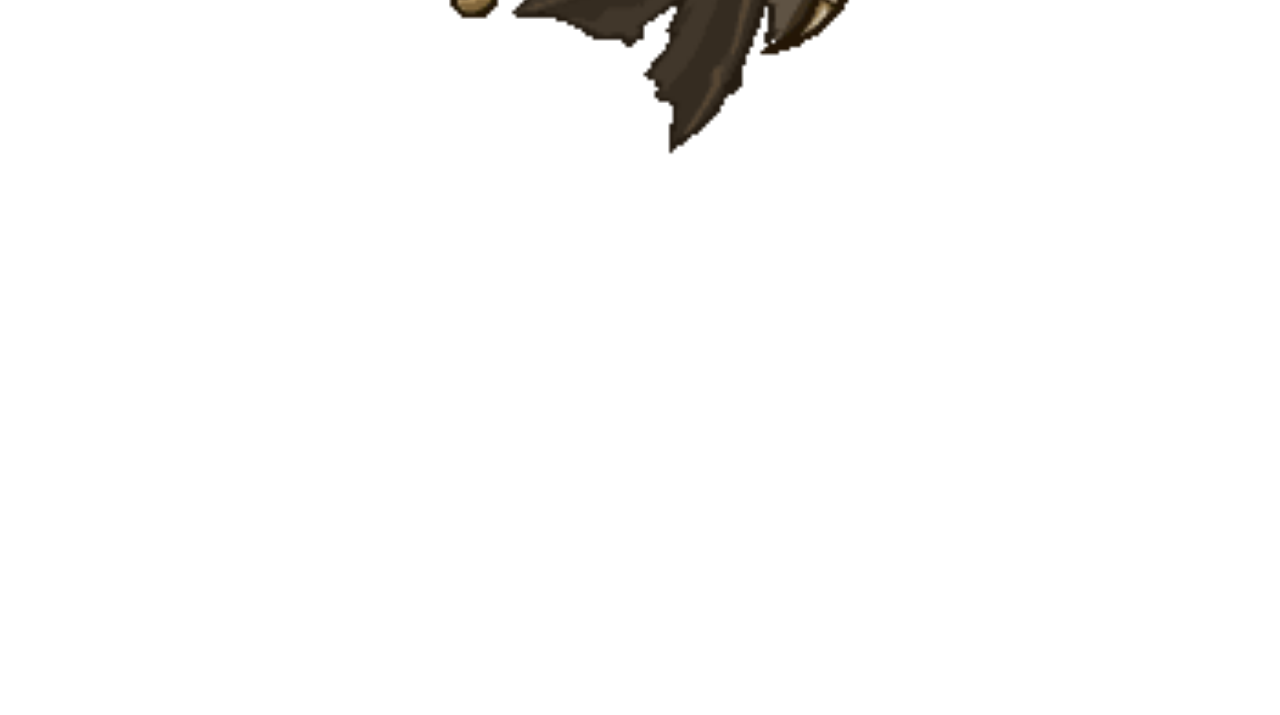
==== commit 8c99f76a: "Final Product V1" ====
--- a/about.html
+++ b/about.html
@@ -42,7 +42,7 @@
     <main role="main" class="container-fluid">
         <div class="row experience justify-content-center">
             <div class="experienceCard row col-12 col-md-10 justify-content-center">
-                <div class="display-6 p-2">Experience</div>
+                <div class="display-6 p-2 mb-2">Experience</div>
                 <div class="col-12 col-md-6 col-lg-4">
                     <h1>Freelance Web Developer</h1>
                     <ul>
@@ -109,11 +109,12 @@
 
         <div class="hobbies row justify-content-center position-relative">
             <div class="row hobbiesCard col-12 col-md-10 justify-content-center">
-                <div class="display-6 p-2 hobbiesTitle">Hobbies/Interests</div>
+                <div class="display-6 p-2 mb-4 hobbiesTitle">Hobbies/Interests</div>
                 <img src="./images/Hobbies-Images/Magic the Gathering.png" alt="A Magic the Gathering card" class="col-12 col-md-4 mtgCard">
                 <img src="./images/Hobbies-Images/Dnd Conne.png" alt="A Magic the Gathering card" class="col-12 col-md-4 mtgCard">
                 <img src="./images/Hobbies-Images/Disc Golf Card.png" alt="A Magic the Gathering card" class="col-12 col-md-4 mtgCard">
             </div>
+            <img src="./images/Hobbies-Images/Flying Dragon.gif" alt="Flying pixel dragon" class="dragon">
         </div>
     </main>
 </body>
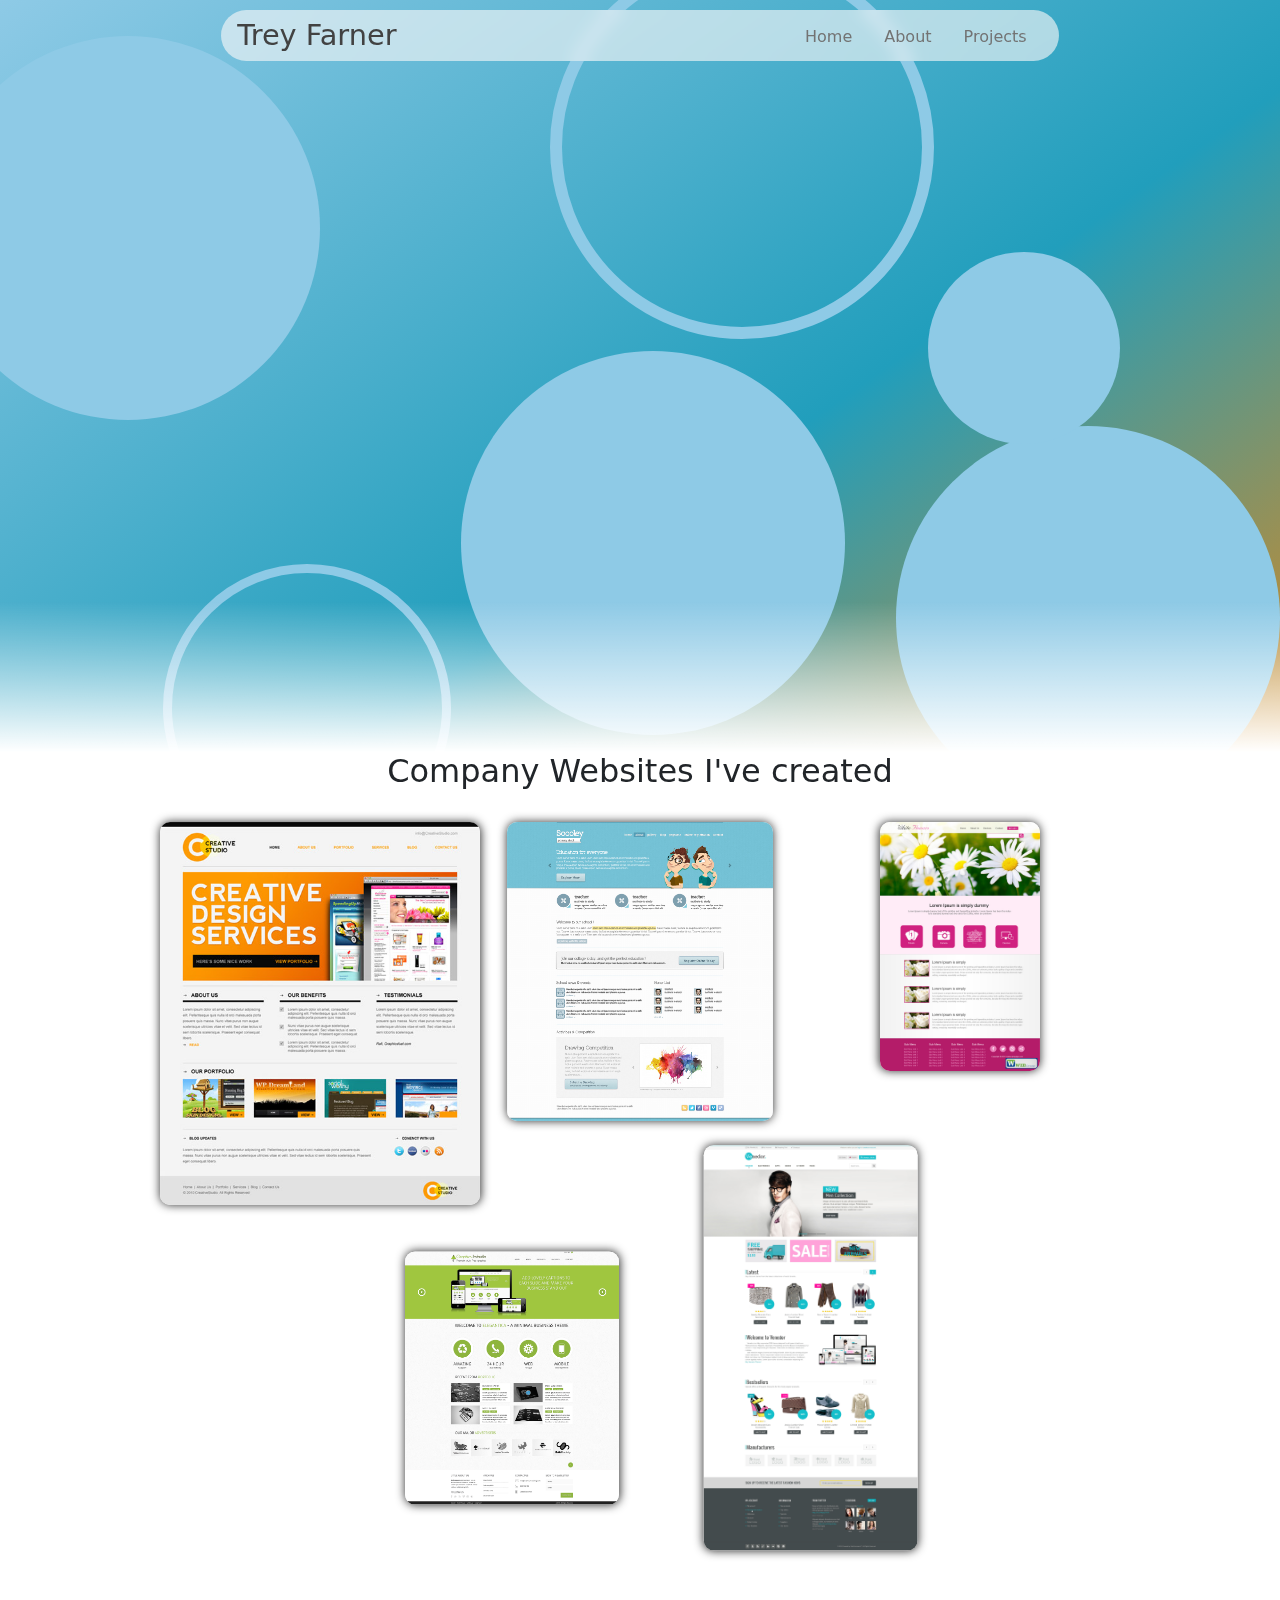
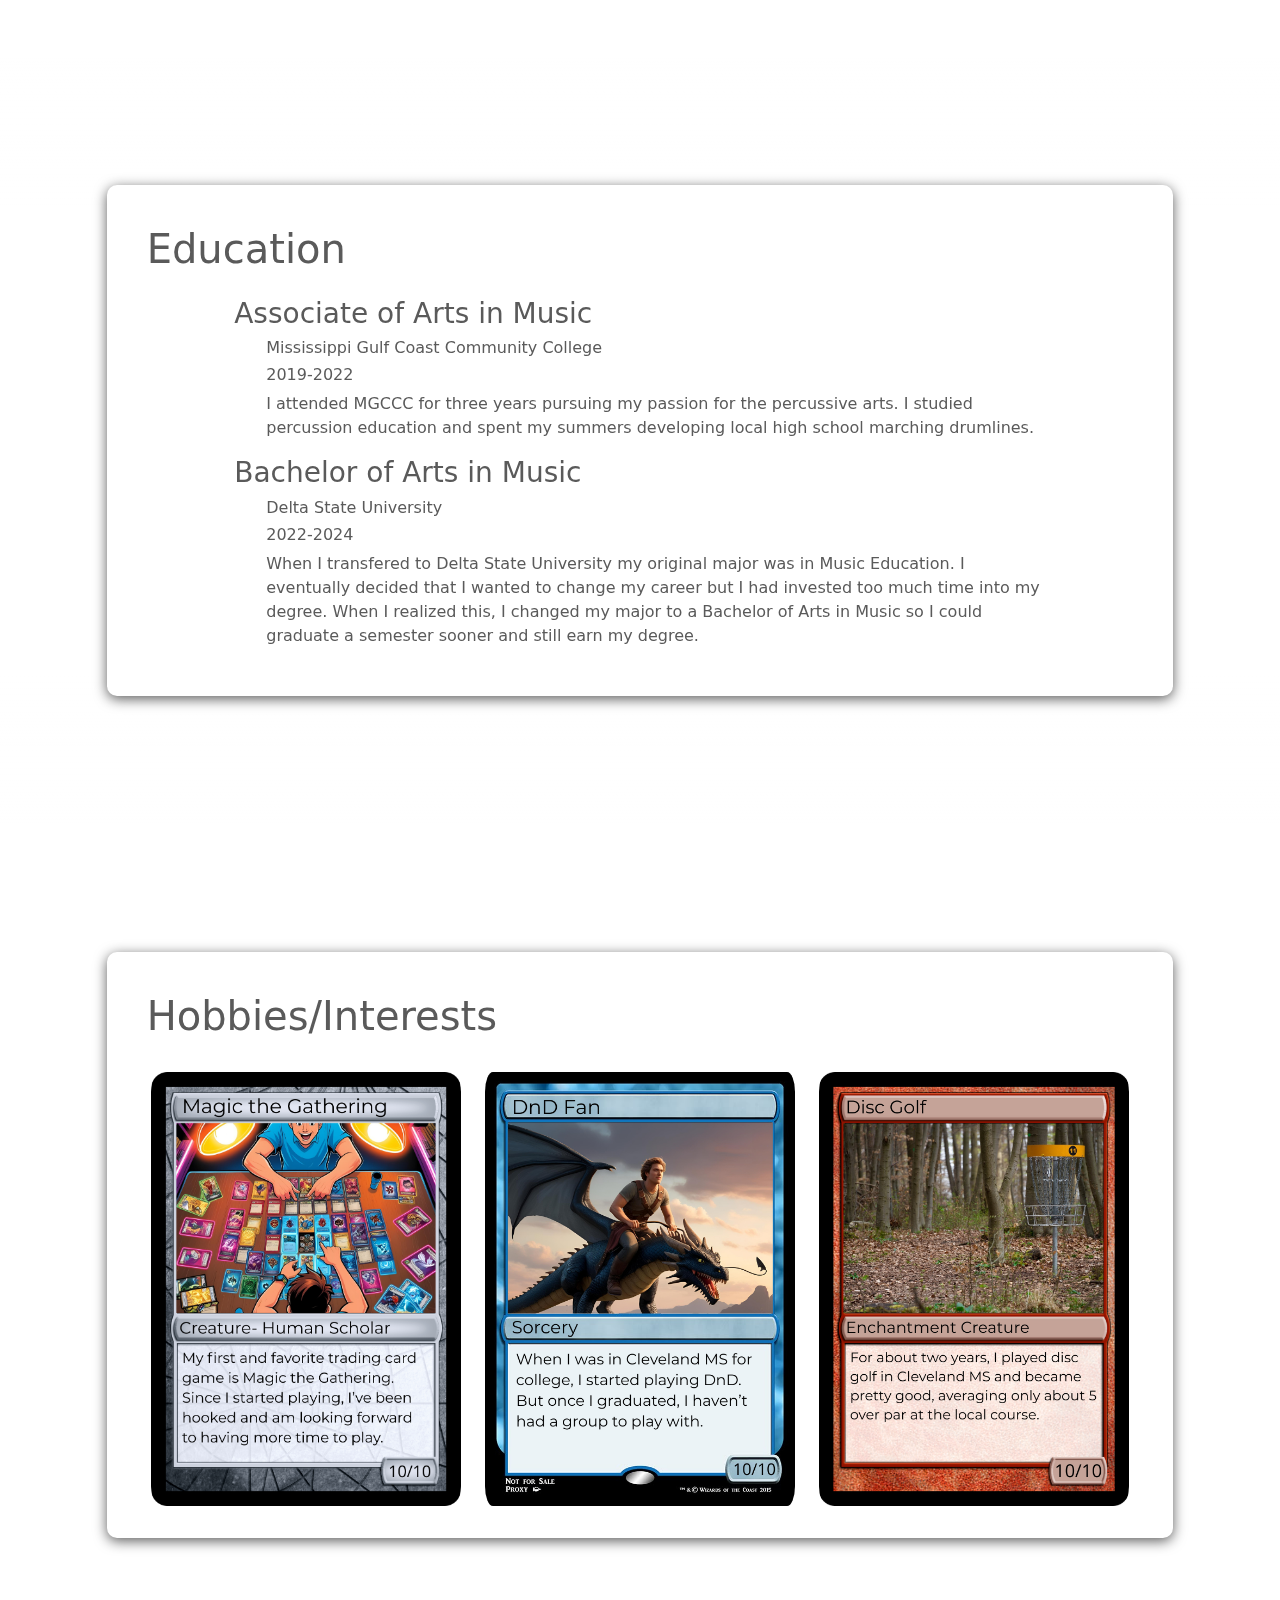
==== commit 66c9660b: "No more Dragon" ====
--- a/about.html
+++ b/about.html
@@ -114,7 +114,6 @@
                 <img src="./images/Hobbies-Images/Dnd Conne.png" alt="A Magic the Gathering card" class="col-12 col-md-4 mtgCard">
                 <img src="./images/Hobbies-Images/Disc Golf Card.png" alt="A Magic the Gathering card" class="col-12 col-md-4 mtgCard">
             </div>
-            <img src="./images/Hobbies-Images/Flying Dragon.gif" alt="Flying pixel dragon" class="dragon">
         </div>
     </main>
 </body>
